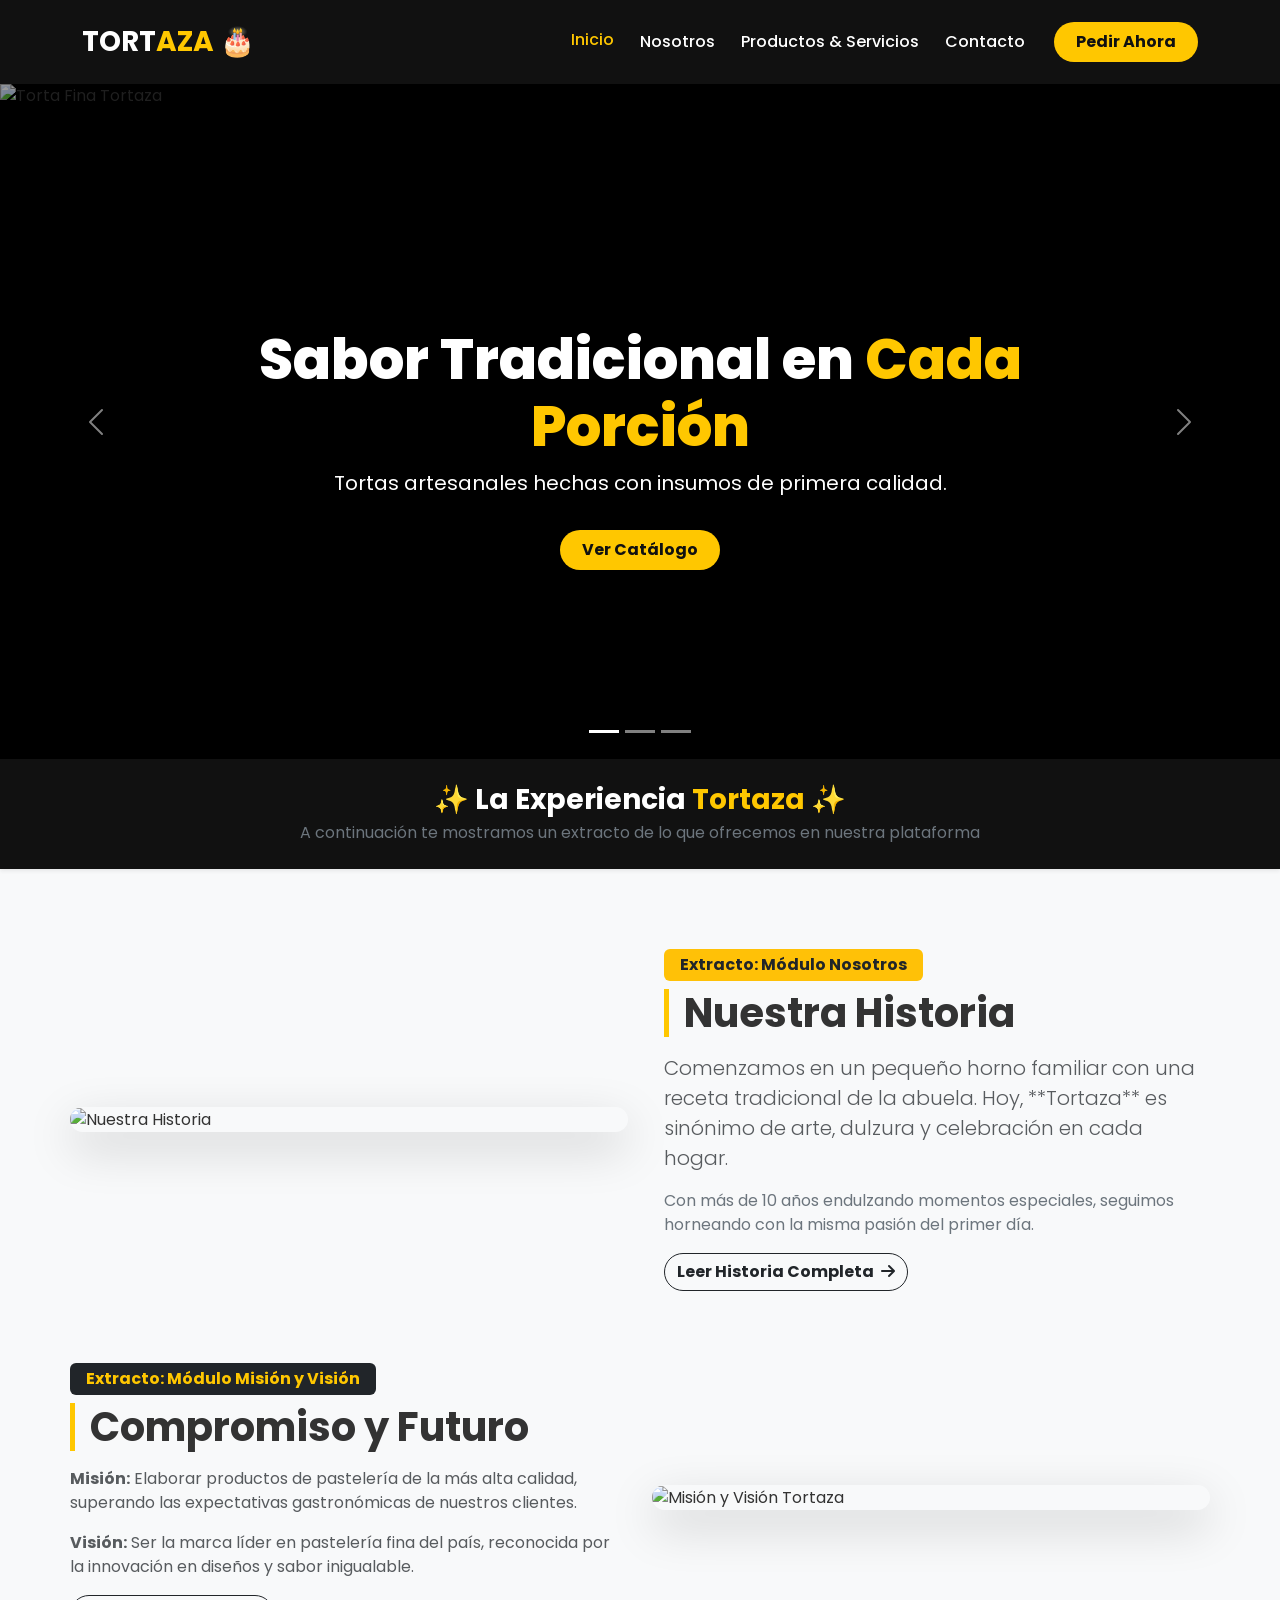
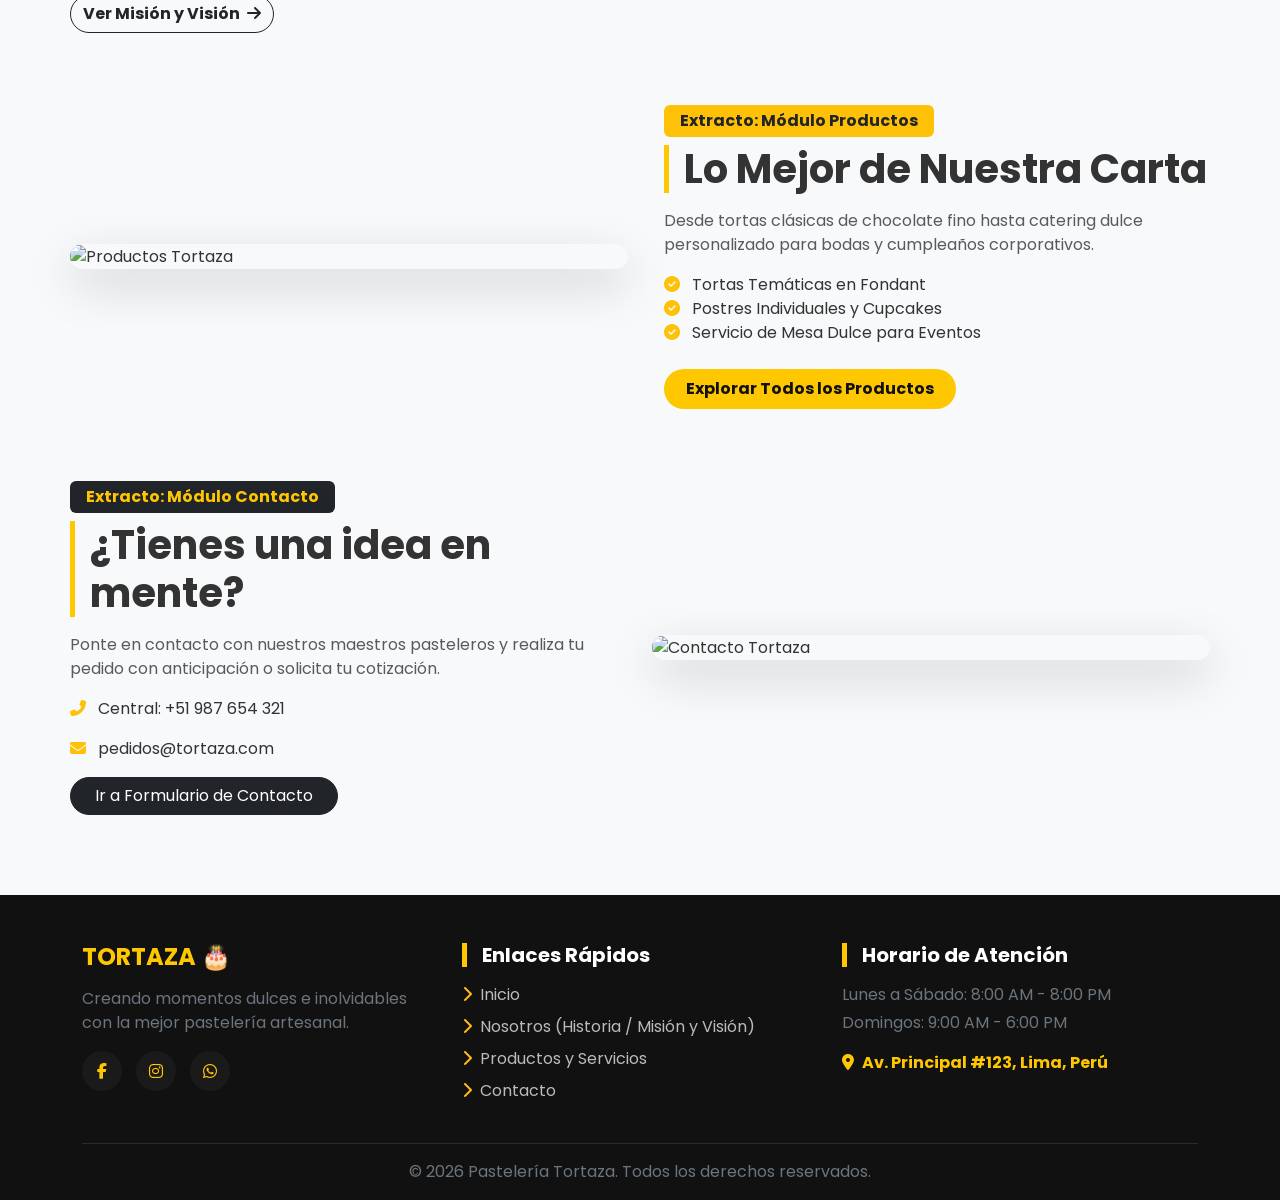
==== index.html @ 7894d1cf "Add files via upload" ====
<!DOCTYPE html>
<html lang="es">
<head>
    <meta charset="UTF-8">
    <meta name="viewport" content="width=device-width, initial-scale=1.0">
    <title>Pastelería Tortaza | Inicio</title>
    <!-- Bootstrap 5 CSS -->
    <link href="https://cdn.jsdelivr.net/npm/bootstrap@5.3.0/dist/css/bootstrap.min.css" rel="stylesheet">
    <!-- FontAwesome para Íconos -->
    <link rel="stylesheet" href="https://cdnjs.cloudflare.com/ajax/libs/font-awesome/6.4.0/css/all.min.css">
    <!-- Google Fonts -->
    <link href="https://fonts.googleapis.com/css2?family=Poppins:wght@300;400;600;700;800&display=swap" rel="stylesheet">
    <!-- Estilos Propios -->
    <link rel="stylesheet" href="css/styles.css">
</head>
<body>

    <!-- ================= HEADER / NAVBAR ================= -->
    <header class="sticky-top">
        <nav class="navbar navbar-expand-lg navbar-dark bg-tortaza-dark py-3 shadow">
            <div class="container">
                <a class="navbar-brand fw-bold fs-3" href="index.html">
                    TORT<span>AZA</span> 🎂
                </a>
                <button class="navbar-toggler" type="button" data-bs-toggle="collapse" data-bs-target="#navbarNav">
                    <span class="navbar-toggler-icon"></span>
                </button>
                <div class="collapse navbar-collapse" id="navbarNav">
                    <ul class="navbar-nav ms-auto align-items-center">
                        <li class="nav-item"><a class="nav-link active" href="index.html">Inicio</a></li>
                        <li class="nav-item"><a class="nav-link" href="nosotros.html">Nosotros</a></li>
                        <li class="nav-item"><a class="nav-link" href="productos.html">Productos & Servicios</a></li>
                        <li class="nav-item"><a class="nav-link" href="contacto.html">Contacto</a></li>
                        <li class="nav-item ms-lg-3 mt-2 mt-lg-0">
                            <a class="btn btn-tortaza-yellow" href="contacto.html">Pedir Ahora</a>
                        </li>
                    </ul>
                </div>
            </div>
        </nav>
    </header>

    <!-- ================= CARRUSEL PRINCIPAL ================= -->
    <section id="carruselPrincipal">
        <div id="heroCarousel" class="carousel slide carousel-fade" data-bs-ride="carousel">
            <div class="carousel-indicators">
                <button type="button" data-bs-target="#heroCarousel" data-bs-slide-to="0" class="active"></button>
                <button type="button" data-bs-target="#heroCarousel" data-bs-slide-to="1"></button>
                <button type="button" data-bs-target="#heroCarousel" data-bs-slide-to="2"></button>
            </div>
            <div class="carousel-inner">
                <!-- Slide 1 -->
                <div class="carousel-item active">
                    <img src="https://images.unsplash.com/photo-1578985545062-69928b1d9587?auto=format&fit=crop&w=1200&q=80" class="d-block w-100" alt="Torta Fina Tortaza">
                    <div class="carousel-caption d-none d-md-block">
                        <h1 class="animate__animated animate__fadeInDown">Sabor Tradicional en <span class="text-yellow">Cada Porción</span></h1>
                        <p class="fs-5">Tortas artesanales hechas con insumos de primera calidad.</p>
                        <a href="productos.html" class="btn btn-tortaza-yellow mt-3">Ver Catálogo</a>
                    </div>
                </div>
                <!-- Slide 2 -->
                <div class="carousel-item">
                    <img src="https://images.unsplash.com/photo-1535141192574-5d4897c13136?auto=format&fit=crop&w=1200&q=80" class="d-block w-100" alt="Diseños Personalizados">
                    <div class="carousel-caption d-none d-md-block">
                        <h1>Tortas <span class="text-yellow">Personalizadas</span></h1>
                        <p class="fs-5">Hacemos realidad el diseño que imaginas para tus eventos.</p>
                        <a href="contacto.html" class="btn btn-tortaza-yellow mt-3">Cotizar Evento</a>
                    </div>
                </div>
                <!-- Slide 3 -->
                <div class="carousel-item">
                    <img src="https://images.unsplash.com/photo-1587314168485-3236d6710814?auto=format&fit=crop&w=1200&q=80" class="d-block w-100" alt="Postres y Cupcakes">
                    <div class="carousel-caption d-none d-md-block">
                        <h1>Postres & <span class="text-yellow">Cupcakes</span></h1>
                        <p class="fs-5">El toque dulce perfecto para tus reuniones de cada día.</p>
                        <a href="productos.html" class="btn btn-tortaza-yellow mt-3">Descubrir Más</a>
                    </div>
                </div>
            </div>
            <button class="carousel-control-prev" type="button" data-bs-target="#heroCarousel" data-bs-slide="prev">
                <span class="carousel-control-prev-icon"></span>
            </button>
            <button class="carousel-control-next" type="button" data-bs-target="#heroCarousel" data-bs-slide-next">
                <span class="carousel-control-next-icon"></span>
            </button>
        </div>
    </section>

    <!-- ================= TRANSICIÓN MEDIA / RESUMEN GENERAL ================= -->
    <section class="bg-tortaza-dark text-white py-4 shadow-sm">
        <div class="container text-center">
            <h3 class="fw-bold mb-1">✨ La Experiencia <span class="text-yellow">Tortaza</span> ✨</h3>
            <p class="m-0 text-secondary">A continuación te mostramos un extracto de lo que ofrecemos en nuestra plataforma</p>
        </div>
    </section>

    <!-- ================= RESUMEN DE MÓDULOS (IMAGEN/TEXTO INTERCALADO) ================= -->
    <main class="container section-padding">

        <!-- EXTRACTO 1: NOSOTROS - HISTORIA (Imagen Izquierda - Texto Derecha) -->
        <section class="row align-items-center mb-5 pb-4">
            <div class="col-md-6 mb-4 mb-md-0">
                <div class="img-hover-zoom shadow-lg">
                    <img src="https://images.unsplash.com/photo-1556911220-e15b29be8c8f?auto=format&fit=crop&w=800&q=80" alt="Nuestra Historia" class="img-fluid w-100 rounded">
                </div>
            </div>
            <div class="col-md-6 ps-md-4">
                <span class="badge bg-warning text-dark mb-2 px-3 py-2 fs-6">Extracto: Módulo Nosotros</span>
                <h2 class="fw-bold display-6 border-yellow-left">Nuestra Historia</h2>
                <p class="lead mt-3 text-muted">Comenzamos en un pequeño horno familiar con una receta tradicional de la abuela. Hoy, **Tortaza** es sinónimo de arte, dulzura y celebración en cada hogar.</p>
                <p class="text-secondary">Con más de 10 años endulzando momentos especiales, seguimos horneando con la misma pasión del primer día.</p>
                <a href="nosotros.html" class="btn btn-outline-dark fw-bold rounded-pill">Leer Historia Completa <i class="fas fa-arrow-right ms-1"></i></a>
            </div>
        </section>

        <!-- EXTRACTO 2: NOSOTROS - MISIÓN Y VISIÓN (Texto Izquierda - Imagen Derecha) -->
        <section class="row align-items-center mb-5 pb-4 flex-column-reverse flex-md-row">
            <div class="col-md-6 pe-md-4">
                <span class="badge bg-dark text-yellow mb-2 px-3 py-2 fs-6">Extracto: Módulo Misión y Visión</span>
                <h2 class="fw-bold display-6 border-yellow-left">Compromiso y Futuro</h2>
                <p class="mt-3 text-muted"><strong>Misión:</strong> Elaborar productos de pastelería de la más alta calidad, superando las expectativas gastronómicas de nuestros clientes.</p>
                <p class="text-muted"><strong>Visión:</strong> Ser la marca líder en pastelería fina del país, reconocida por la innovación en diseños y sabor inigualable.</p>
                <a href="nosotros.html#mision-vision" class="btn btn-outline-dark fw-bold rounded-pill">Ver Misión y Visión <i class="fas fa-arrow-right ms-1"></i></a>
            </div>
            <div class="col-md-6 mb-4 mb-md-0">
                <div class="img-hover-zoom shadow-lg">
                    <img src="https://images.unsplash.com/photo-1517433670267-08bbd4be890f?auto=format&fit=crop&w=800&q=80" alt="Misión y Visión Tortaza" class="img-fluid w-100 rounded">
                </div>
            </div>
        </section>

        <!-- EXTRACTO 3: PRODUCTOS Y SERVICIOS (Imagen Izquierda - Texto Derecha) -->
        <section class="row align-items-center mb-5 pb-4">
            <div class="col-md-6 mb-4 mb-md-0">
                <div class="img-hover-zoom shadow-lg">
                    <img src="https://images.unsplash.com/photo-1606313564200-e75d5e30476c?auto=format&fit=crop&w=800&q=80" alt="Productos Tortaza" class="img-fluid w-100 rounded">
                </div>
            </div>
            <div class="col-md-6 ps-md-4">
                <span class="badge bg-warning text-dark mb-2 px-3 py-2 fs-6">Extracto: Módulo Productos</span>
                <h2 class="fw-bold display-6 border-yellow-left">Lo Mejor de Nuestra Carta</h2>
                <p class="mt-3 text-muted">Desde tortas clásicas de chocolate fino hasta catering dulce personalizado para bodas y cumpleaños corporativos.</p>
                <ul class="list-unstyled mb-4">
                    <li><i class="fas fa-check-circle text-warning me-2"></i> Tortas Temáticas en Fondant</li>
                    <li><i class="fas fa-check-circle text-warning me-2"></i> Postres Individuales y Cupcakes</li>
                    <li><i class="fas fa-check-circle text-warning me-2"></i> Servicio de Mesa Dulce para Eventos</li>
                </ul>
                <a href="productos.html" class="btn btn-tortaza-yellow">Explorar Todos los Productos</a>
            </div>
        </section>

        <!-- EXTRACTO 4: CONTACTO (Texto Izquierda - Imagen Derecha) -->
        <section class="row align-items-center flex-column-reverse flex-md-row">
            <div class="col-md-6 pe-md-4">
                <span class="badge bg-dark text-yellow mb-2 px-3 py-2 fs-6">Extracto: Módulo Contacto</span>
                <h2 class="fw-bold display-6 border-yellow-left">¿Tienes una idea en mente?</h2>
                <p class="mt-3 text-muted">Ponte en contacto con nuestros maestros pasteleros y realiza tu pedido con anticipación o solicita tu cotización.</p>
                <p><i class="fas fa-phone-alt text-warning me-2"></i> Central: +51 987 654 321</p>
                <p><i class="fas fa-envelope text-warning me-2"></i> pedidos@tortaza.com</p>
                <a href="contacto.html" class="btn btn-dark rounded-pill px-4">Ir a Formulario de Contacto</a>
            </div>
            <div class="col-md-6 mb-4 mb-md-0">
                <div class="img-hover-zoom shadow-lg">
                    <img src="https://images.unsplash.com/photo-1516054575922-f0b8eeadec1a?auto=format&fit=crop&w=800&q=80" alt="Contacto Tortaza" class="img-fluid w-100 rounded">
                </div>
            </div>
        </section>

    </main>

    <!-- ================= FOOTER ================= -->
    <footer class="pt-5 pb-3">
        <div class="container">
            <div class="row g-4">
                <div class="col-md-4">
                    <h4 class="fw-bold text-yellow mb-3">TORTAZA 🎂</h4>
                    <p class="text-secondary">Creando momentos dulces e inolvidables con la mejor pastelería artesanal.</p>
                    <div class="social-icons mt-3">
                        <a href="#"><i class="fab fa-facebook-f"></i></a>
                        <a href="#"><i class="fab fa-instagram"></i></a>
                        <a href="#"><i class="fab fa-whatsapp"></i></a>
                    </div>
                </div>
                <div class="col-md-4">
                    <h5 class="fw-bold mb-3 border-yellow-left">Enlaces Rápidos</h5>
                    <ul class="list-unstyled">
                        <li class="mb-2"><a href="index.html"><i class="fas fa-chevron-right me-2 text-warning"></i>Inicio</a></li>
                        <li class="mb-2"><a href="nosotros.html"><i class="fas fa-chevron-right me-2 text-warning"></i>Nosotros (Historia / Misión y Visión)</a></li>
                        <li class="mb-2"><a href="productos.html"><i class="fas fa-chevron-right me-2 text-warning"></i>Productos y Servicios</a></li>
                        <li class="mb-2"><a href="contacto.html"><i class="fas fa-chevron-right me-2 text-warning"></i>Contacto</a></li>
                    </ul>
                </div>
                <div class="col-md-4">
                    <h5 class="fw-bold mb-3 border-yellow-left">Horario de Atención</h5>
                    <p class="text-secondary mb-1">Lunes a Sábado: 8:00 AM - 8:00 PM</p>
                    <p class="text-secondary">Domingos: 9:00 AM - 6:00 PM</p>
                    <p class="text-yellow fw-bold mt-2"><i class="fas fa-map-marker-alt me-2"></i>Av. Principal #123, Lima, Perú</p>
                </div>
            </div>
            <hr class="border-secondary mt-4">
            <div class="text-center text-secondary fs-6">
                <p class="mb-0">&copy; 2026 Pastelería Tortaza. Todos los derechos reservados.</p>
            </div>
        </div>
    </footer>

    <!-- Bootstrap 5 JS Bundle -->
    <script src="https://cdn.jsdelivr.net/npm/bootstrap@5.3.0/dist/js/bootstrap.bundle.min.js"></script>
    <!-- Script Propio -->
    <script src="js/main.js"></script>
</body>
</html>
---- css/styles.css ----
/* ==========================================
   PALETA DE COLORES Y ESTILOS TORTAZA
   Negro: #111111 / #1A1A1A
   Amarillo: #FFC700 / #FFD700
   Blanco: #FFFFFF
   ========================================== */

:root {
  --tortaza-black: #111111;
  --tortaza-dark: #1a1a1a;
  --tortaza-yellow: #ffc700;
  --tortaza-yellow-hover: #e0af00;
  --tortaza-white: #ffffff;
  --tortaza-gray: #f8f9fa;
}

body {
  font-family: 'Poppins', sans-serif;
  background-color: var(--tortaza-gray);
  color: #333;
}

/* --- HEADER / NAVBAR --- */
.bg-tortaza-dark {
  background-color: var(--tortaza-black) !important;
}

.navbar-brand span {
  color: var(--tortaza-yellow);
}

.nav-link {
  color: var(--tortaza-white) !important;
  font-weight: 500;
  margin: 0 5px;
  transition: all 0.3s ease;
}

.nav-link:hover, .nav-link.active {
  color: var(--tortaza-yellow) !important;
  transform: translateY(-2px);
}

.btn-tortaza-yellow {
  background-color: var(--tortaza-yellow);
  color: var(--tortaza-black);
  font-weight: bold;
  border-radius: 25px;
  padding: 8px 22px;
  border: none;
  transition: all 0.3s ease;
}

.btn-tortaza-yellow:hover {
  background-color: var(--tortaza-yellow-hover);
  color: var(--tortaza-black);
  transform: scale(1.05);
  box-shadow: 0 5px 15px rgba(255, 199, 0, 0.4);
}

/* --- CARRUSEL --- */
.carousel-item {
  height: 75vh;
  min-height: 450px;
  background: #000;
}

.carousel-item img {
  height: 100%;
  object-fit: cover;
  opacity: 0.65;
}

.carousel-caption {
  bottom: 25%;
  z-index: 10;
}

.carousel-caption h1 {
  font-size: 3.5rem;
  font-weight: 800;
  color: var(--tortaza-white);
  text-shadow: 2px 2px 8px rgba(0,0,0,0.8);
}

.text-yellow {
  color: var(--tortaza-yellow) !important;
}

/* --- SECCIONES Y TRANSICIONES --- */
.section-padding {
  padding: 80px 0;
}

/* Transición suave para las tarjetas y contenedores */
.transition-card {
  transition: all 0.4s cubic-bezier(0.175, 0.885, 0.32, 1.275);
  border: none;
  border-radius: 15px;
  overflow: hidden;
}

.transition-card:hover {
  transform: translateY(-10px);
  box-shadow: 0 15px 30px rgba(0,0,0,0.15) !important;
}

/* Animación de zoom en imágenes */
.img-hover-zoom {
  overflow: hidden;
  border-radius: 15px;
}

.img-hover-zoom img {
  transition: transform 0.5s ease;
}

.img-hover-zoom:hover img {
  transform: scale(1.08);
}

/* Borde amarillo decorativo */
.border-yellow-left {
  border-left: 5px solid var(--tortaza-yellow);
  padding-left: 15px;
}

/* --- FOOTER --- */
footer {
  background-color: var(--tortaza-black);
  color: var(--tortaza-white);
}

footer a {
  color: #bbb;
  text-decoration: none;
  transition: color 0.3s ease;
}

footer a:hover {
  color: var(--tortaza-yellow);
}

.social-icons a {
  display: inline-flex;
  align-items: center;
  justify-content: center;
  width: 40px;
  height: 40px;
  border-radius: 50%;
  background: var(--tortaza-dark);
  color: var(--tortaza-yellow);
  margin-right: 10px;
  transition: all 0.3s ease;
}

.social-icons a:hover {
  background: var(--tortaza-yellow);
  color: var(--tortaza-black);
  transform: translateY(-3px);
}
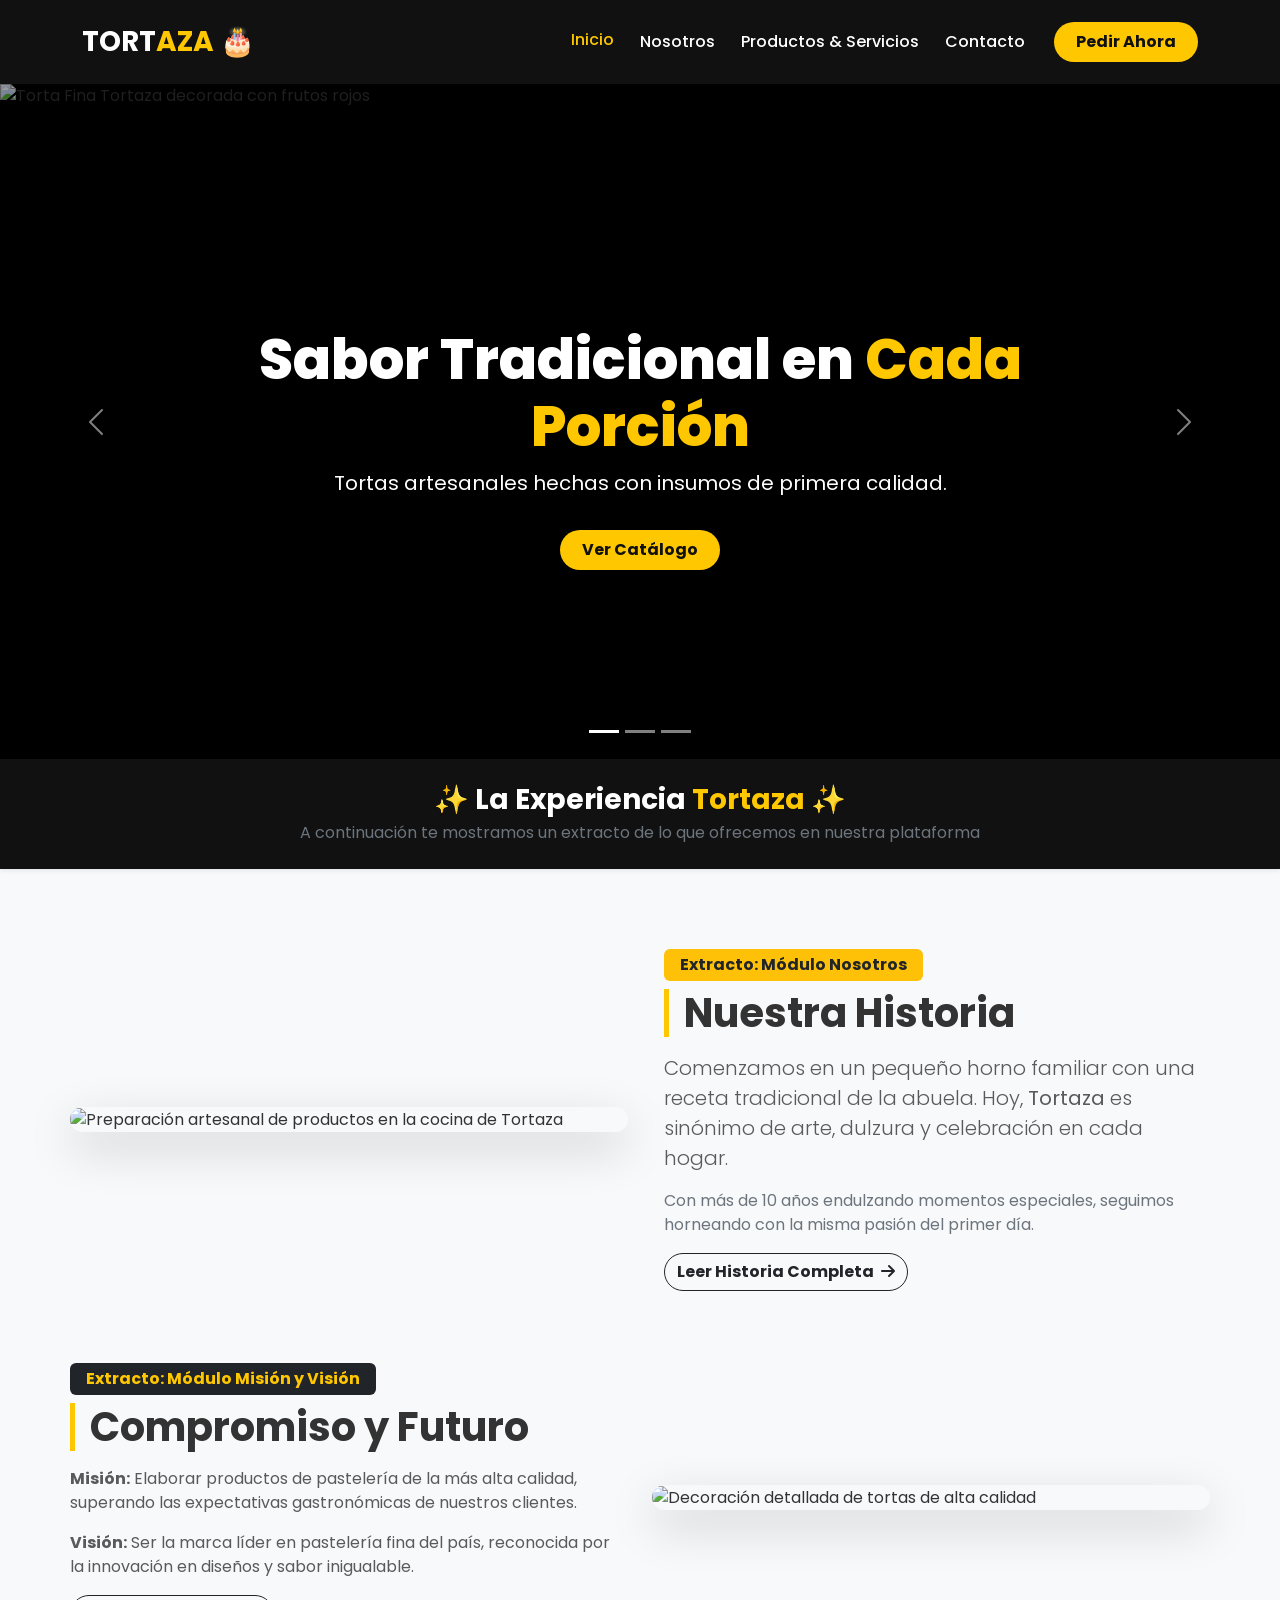
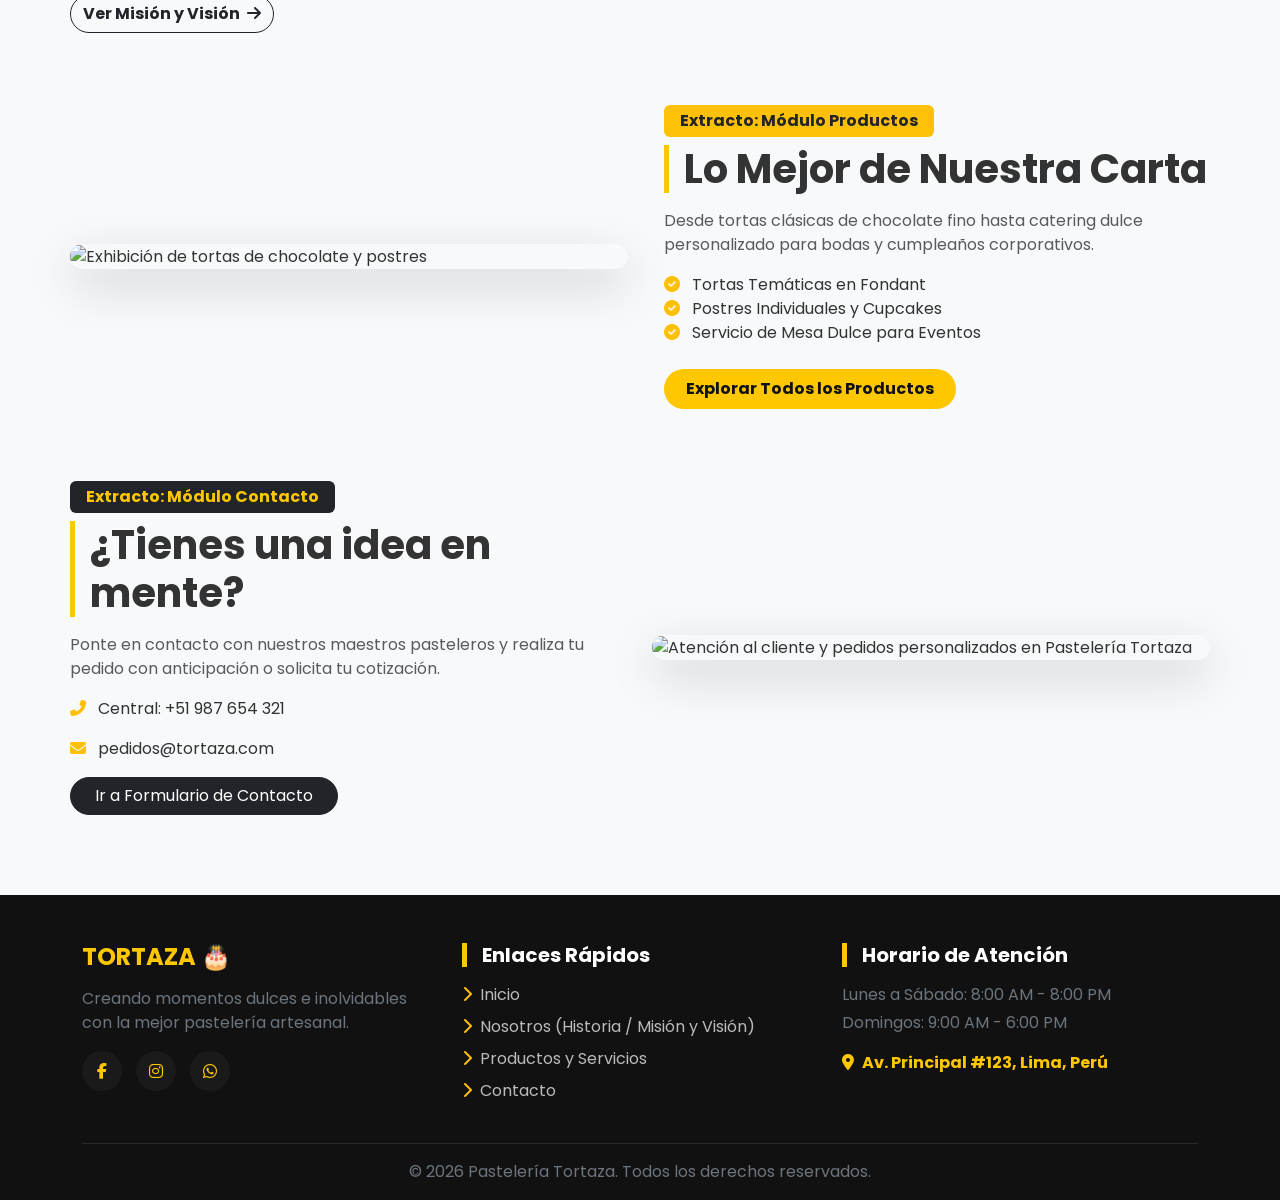
==== commit a6ba0f00: "Enhance HTML structure with meta tags and ARIA attributes Added meta description and preconnect link" ====
--- a/index.html
+++ b/index.html
@@ -3,7 +3,13 @@
 <head>
     <meta charset="UTF-8">
     <meta name="viewport" content="width=device-width, initial-scale=1.0">
+    <meta name="description" content="Pastelería Tortaza - Tortas artesanales, postres personalizados y catering dulce para todo tipo de eventos en Lima, Perú.">
     <title>Pastelería Tortaza | Inicio</title>
+    
+    <!-- Preconnect para optimizar fuentes -->
+    <link rel="preconnect" href="https://fonts.googleapis.com">
+    <link rel="preconnect" href="https://fonts.gstatic.com" crossorigin>
+    
     <!-- Bootstrap 5 CSS -->
     <link href="https://cdn.jsdelivr.net/npm/bootstrap@5.3.0/dist/css/bootstrap.min.css" rel="stylesheet">
     <!-- FontAwesome para Íconos -->
@@ -17,17 +23,17 @@
 
     <!-- ================= HEADER / NAVBAR ================= -->
     <header class="sticky-top">
-        <nav class="navbar navbar-expand-lg navbar-dark bg-tortaza-dark py-3 shadow">
+        <nav class="navbar navbar-expand-lg navbar-dark bg-tortaza-dark py-3 shadow" aria-label="Navegación principal">
             <div class="container">
                 <a class="navbar-brand fw-bold fs-3" href="index.html">
                     TORT<span>AZA</span> 🎂
                 </a>
-                <button class="navbar-toggler" type="button" data-bs-toggle="collapse" data-bs-target="#navbarNav">
+                <button class="navbar-toggler" type="button" data-bs-toggle="collapse" data-bs-target="#navbarNav" aria-controls="navbarNav" aria-expanded="false" aria-label="Navegación de palanca">
                     <span class="navbar-toggler-icon"></span>
                 </button>
                 <div class="collapse navbar-collapse" id="navbarNav">
                     <ul class="navbar-nav ms-auto align-items-center">
-                        <li class="nav-item"><a class="nav-link active" href="index.html">Inicio</a></li>
+                        <li class="nav-item"><a class="nav-link active" aria-current="page" href="index.html">Inicio</a></li>
                         <li class="nav-item"><a class="nav-link" href="nosotros.html">Nosotros</a></li>
                         <li class="nav-item"><a class="nav-link" href="productos.html">Productos & Servicios</a></li>
                         <li class="nav-item"><a class="nav-link" href="contacto.html">Contacto</a></li>
@@ -44,14 +50,14 @@
     <section id="carruselPrincipal">
         <div id="heroCarousel" class="carousel slide carousel-fade" data-bs-ride="carousel">
             <div class="carousel-indicators">
-                <button type="button" data-bs-target="#heroCarousel" data-bs-slide-to="0" class="active"></button>
-                <button type="button" data-bs-target="#heroCarousel" data-bs-slide-to="1"></button>
-                <button type="button" data-bs-target="#heroCarousel" data-bs-slide-to="2"></button>
+                <button type="button" data-bs-target="#heroCarousel" data-bs-slide-to="0" class="active" aria-current="true" aria-label="Diapositiva 1"></button>
+                <button type="button" data-bs-target="#heroCarousel" data-bs-slide-to="1" aria-label="Diapositiva 2"></button>
+                <button type="button" data-bs-target="#heroCarousel" data-bs-slide-to="2" aria-label="Diapositiva 3"></button>
             </div>
             <div class="carousel-inner">
                 <!-- Slide 1 -->
                 <div class="carousel-item active">
-                    <img src="https://images.unsplash.com/photo-1578985545062-69928b1d9587?auto=format&fit=crop&w=1200&q=80" class="d-block w-100" alt="Torta Fina Tortaza">
+                    <img src="https://images.unsplash.com/photo-1578985545062-69928b1d9587?auto=format&fit=crop&w=1200&q=80" width="1200" height="600" class="d-block w-100" alt="Torta Fina Tortaza decorada con frutos rojos">
                     <div class="carousel-caption d-none d-md-block">
                         <h1 class="animate__animated animate__fadeInDown">Sabor Tradicional en <span class="text-yellow">Cada Porción</span></h1>
                         <p class="fs-5">Tortas artesanales hechas con insumos de primera calidad.</p>
@@ -60,7 +66,7 @@
                 </div>
                 <!-- Slide 2 -->
                 <div class="carousel-item">
-                    <img src="https://images.unsplash.com/photo-1535141192574-5d4897c13136?auto=format&fit=crop&w=1200&q=80" class="d-block w-100" alt="Diseños Personalizados">
+                    <img src="https://images.unsplash.com/photo-1535141192574-5d4897c13136?auto=format&fit=crop&w=1200&q=80" width="1200" height="600" loading="lazy" class="d-block w-100" alt="Diseños de tortas personalizadas para eventos">
                     <div class="carousel-caption d-none d-md-block">
                         <h1>Tortas <span class="text-yellow">Personalizadas</span></h1>
                         <p class="fs-5">Hacemos realidad el diseño que imaginas para tus eventos.</p>
@@ -69,7 +75,7 @@
                 </div>
                 <!-- Slide 3 -->
                 <div class="carousel-item">
-                    <img src="https://images.unsplash.com/photo-1587314168485-3236d6710814?auto=format&fit=crop&w=1200&q=80" class="d-block w-100" alt="Postres y Cupcakes">
+                    <img src="https://images.unsplash.com/photo-1587314168485-3236d6710814?auto=format&fit=crop&w=1200&q=80" width="1200" height="600" loading="lazy" class="d-block w-100" alt="Variedad de postres y cupcakes decorados">
                     <div class="carousel-caption d-none d-md-block">
                         <h1>Postres & <span class="text-yellow">Cupcakes</span></h1>
                         <p class="fs-5">El toque dulce perfecto para tus reuniones de cada día.</p>
@@ -77,11 +83,11 @@
                     </div>
                 </div>
             </div>
-            <button class="carousel-control-prev" type="button" data-bs-target="#heroCarousel" data-bs-slide="prev">
-                <span class="carousel-control-prev-icon"></span>
+            <button class="carousel-control-prev" type="button" data-bs-target="#heroCarousel" data-bs-slide="prev" aria-label="Anterior">
+                <span class="carousel-control-prev-icon" aria-hidden="true"></span>
             </button>
-            <button class="carousel-control-next" type="button" data-bs-target="#heroCarousel" data-bs-slide-next">
-                <span class="carousel-control-next-icon"></span>
+            <button class="carousel-control-next" type="button" data-bs-target="#heroCarousel" data-bs-slide-next" aria-label="Siguiente">
+                <span class="carousel-control-next-icon" aria-hidden="true"></span>
             </button>
         </div>
     </section>
@@ -101,15 +107,15 @@
         <section class="row align-items-center mb-5 pb-4">
             <div class="col-md-6 mb-4 mb-md-0">
                 <div class="img-hover-zoom shadow-lg">
-                    <img src="https://images.unsplash.com/photo-1556911220-e15b29be8c8f?auto=format&fit=crop&w=800&q=80" alt="Nuestra Historia" class="img-fluid w-100 rounded">
+                    <img src="https://images.unsplash.com/photo-1556911220-e15b29be8c8f?auto=format&fit=crop&w=800&q=80" width="800" height="533" loading="lazy" alt="Preparación artesanal de productos en la cocina de Tortaza" class="img-fluid w-100 rounded">
                 </div>
             </div>
             <div class="col-md-6 ps-md-4">
                 <span class="badge bg-warning text-dark mb-2 px-3 py-2 fs-6">Extracto: Módulo Nosotros</span>
                 <h2 class="fw-bold display-6 border-yellow-left">Nuestra Historia</h2>
-                <p class="lead mt-3 text-muted">Comenzamos en un pequeño horno familiar con una receta tradicional de la abuela. Hoy, **Tortaza** es sinónimo de arte, dulzura y celebración en cada hogar.</p>
+                <p class="lead mt-3 text-muted">Comenzamos en un pequeño horno familiar con una receta tradicional de la abuela. Hoy, <strong>Tortaza</strong> es sinónimo de arte, dulzura y celebración en cada hogar.</p>
                 <p class="text-secondary">Con más de 10 años endulzando momentos especiales, seguimos horneando con la misma pasión del primer día.</p>
-                <a href="nosotros.html" class="btn btn-outline-dark fw-bold rounded-pill">Leer Historia Completa <i class="fas fa-arrow-right ms-1"></i></a>
+                <a href="nosotros.html" class="btn btn-outline-dark fw-bold rounded-pill">Leer Historia Completa <i class="fas fa-arrow-right ms-1" aria-hidden="true"></i></a>
             </div>
         </section>
 
@@ -120,11 +126,11 @@
                 <h2 class="fw-bold display-6 border-yellow-left">Compromiso y Futuro</h2>
                 <p class="mt-3 text-muted"><strong>Misión:</strong> Elaborar productos de pastelería de la más alta calidad, superando las expectativas gastronómicas de nuestros clientes.</p>
                 <p class="text-muted"><strong>Visión:</strong> Ser la marca líder en pastelería fina del país, reconocida por la innovación en diseños y sabor inigualable.</p>
-                <a href="nosotros.html#mision-vision" class="btn btn-outline-dark fw-bold rounded-pill">Ver Misión y Visión <i class="fas fa-arrow-right ms-1"></i></a>
-            </div>
-            <div class="col-md-6 mb-4 mb-md-0">
-                <div class="img-hover-zoom shadow-lg">
-                    <img src="https://images.unsplash.com/photo-1517433670267-08bbd4be890f?auto=format&fit=crop&w=800&q=80" alt="Misión y Visión Tortaza" class="img-fluid w-100 rounded">
+                <a href="nosotros.html#mision-vision" class="btn btn-outline-dark fw-bold rounded-pill">Ver Misión y Visión <i class="fas fa-arrow-right ms-1" aria-hidden="true"></i></a>
+            </div>
+            <div class="col-md-6 mb-4 mb-md-0">
+                <div class="img-hover-zoom shadow-lg">
+                    <img src="https://images.unsplash.com/photo-1517433670267-08bbd4be890f?auto=format&fit=crop&w=800&q=80" width="800" height="533" loading="lazy" alt="Decoración detallada de tortas de alta calidad" class="img-fluid w-100 rounded">
                 </div>
             </div>
         </section>
@@ -133,7 +139,7 @@
         <section class="row align-items-center mb-5 pb-4">
             <div class="col-md-6 mb-4 mb-md-0">
                 <div class="img-hover-zoom shadow-lg">
-                    <img src="https://images.unsplash.com/photo-1606313564200-e75d5e30476c?auto=format&fit=crop&w=800&q=80" alt="Productos Tortaza" class="img-fluid w-100 rounded">
+                    <img src="https://images.unsplash.com/photo-1606313564200-e75d5e30476c?auto=format&fit=crop&w=800&q=80" width="800" height="533" loading="lazy" alt="Exhibición de tortas de chocolate y postres" class="img-fluid w-100 rounded">
                 </div>
             </div>
             <div class="col-md-6 ps-md-4">
@@ -141,9 +147,9 @@
                 <h2 class="fw-bold display-6 border-yellow-left">Lo Mejor de Nuestra Carta</h2>
                 <p class="mt-3 text-muted">Desde tortas clásicas de chocolate fino hasta catering dulce personalizado para bodas y cumpleaños corporativos.</p>
                 <ul class="list-unstyled mb-4">
-                    <li><i class="fas fa-check-circle text-warning me-2"></i> Tortas Temáticas en Fondant</li>
-                    <li><i class="fas fa-check-circle text-warning me-2"></i> Postres Individuales y Cupcakes</li>
-                    <li><i class="fas fa-check-circle text-warning me-2"></i> Servicio de Mesa Dulce para Eventos</li>
+                    <li><i class="fas fa-check-circle text-warning me-2" aria-hidden="true"></i> Tortas Temáticas en Fondant</li>
+                    <li><i class="fas fa-check-circle text-warning me-2" aria-hidden="true"></i> Postres Individuales y Cupcakes</li>
+                    <li><i class="fas fa-check-circle text-warning me-2" aria-hidden="true"></i> Servicio de Mesa Dulce para Eventos</li>
                 </ul>
                 <a href="productos.html" class="btn btn-tortaza-yellow">Explorar Todos los Productos</a>
             </div>
@@ -155,13 +161,13 @@
                 <span class="badge bg-dark text-yellow mb-2 px-3 py-2 fs-6">Extracto: Módulo Contacto</span>
                 <h2 class="fw-bold display-6 border-yellow-left">¿Tienes una idea en mente?</h2>
                 <p class="mt-3 text-muted">Ponte en contacto con nuestros maestros pasteleros y realiza tu pedido con anticipación o solicita tu cotización.</p>
-                <p><i class="fas fa-phone-alt text-warning me-2"></i> Central: +51 987 654 321</p>
-                <p><i class="fas fa-envelope text-warning me-2"></i> pedidos@tortaza.com</p>
+                <p><i class="fas fa-phone-alt text-warning me-2" aria-hidden="true"></i> Central: +51 987 654 321</p>
+                <p><i class="fas fa-envelope text-warning me-2" aria-hidden="true"></i> pedidos@tortaza.com</p>
                 <a href="contacto.html" class="btn btn-dark rounded-pill px-4">Ir a Formulario de Contacto</a>
             </div>
             <div class="col-md-6 mb-4 mb-md-0">
                 <div class="img-hover-zoom shadow-lg">
-                    <img src="https://images.unsplash.com/photo-1516054575922-f0b8eeadec1a?auto=format&fit=crop&w=800&q=80" alt="Contacto Tortaza" class="img-fluid w-100 rounded">
+                    <img src="https://images.unsplash.com/photo-1516054575922-f0b8eeadec1a?auto=format&fit=crop&w=800&q=80" width="800" height="533" loading="lazy" alt="Atención al cliente y pedidos personalizados en Pastelería Tortaza" class="img-fluid w-100 rounded">
                 </div>
             </div>
         </section>
@@ -176,25 +182,25 @@
                     <h4 class="fw-bold text-yellow mb-3">TORTAZA 🎂</h4>
                     <p class="text-secondary">Creando momentos dulces e inolvidables con la mejor pastelería artesanal.</p>
                     <div class="social-icons mt-3">
-                        <a href="#"><i class="fab fa-facebook-f"></i></a>
-                        <a href="#"><i class="fab fa-instagram"></i></a>
-                        <a href="#"><i class="fab fa-whatsapp"></i></a>
+                        <a href="#" aria-label="Facebook de Pastelería Tortaza"><i class="fab fa-facebook-f" aria-hidden="true"></i></a>
+                        <a href="#" aria-label="Instagram de Pastelería Tortaza"><i class="fab fa-instagram" aria-hidden="true"></i></a>
+                        <a href="#" aria-label="WhatsApp de Pastelería Tortaza"><i class="fab fa-whatsapp" aria-hidden="true"></i></a>
                     </div>
                 </div>
                 <div class="col-md-4">
                     <h5 class="fw-bold mb-3 border-yellow-left">Enlaces Rápidos</h5>
                     <ul class="list-unstyled">
-                        <li class="mb-2"><a href="index.html"><i class="fas fa-chevron-right me-2 text-warning"></i>Inicio</a></li>
-                        <li class="mb-2"><a href="nosotros.html"><i class="fas fa-chevron-right me-2 text-warning"></i>Nosotros (Historia / Misión y Visión)</a></li>
-                        <li class="mb-2"><a href="productos.html"><i class="fas fa-chevron-right me-2 text-warning"></i>Productos y Servicios</a></li>
-                        <li class="mb-2"><a href="contacto.html"><i class="fas fa-chevron-right me-2 text-warning"></i>Contacto</a></li>
+                        <li class="mb-2"><a href="index.html"><i class="fas fa-chevron-right me-2 text-warning" aria-hidden="true"></i>Inicio</a></li>
+                        <li class="mb-2"><a href="nosotros.html"><i class="fas fa-chevron-right me-2 text-warning" aria-hidden="true"></i>Nosotros (Historia / Misión y Visión)</a></li>
+                        <li class="mb-2"><a href="productos.html"><i class="fas fa-chevron-right me-2 text-warning" aria-hidden="true"></i>Productos y Servicios</a></li>
+                        <li class="mb-2"><a href="contacto.html"><i class="fas fa-chevron-right me-2 text-warning" aria-hidden="true"></i>Contacto</a></li>
                     </ul>
                 </div>
                 <div class="col-md-4">
                     <h5 class="fw-bold mb-3 border-yellow-left">Horario de Atención</h5>
                     <p class="text-secondary mb-1">Lunes a Sábado: 8:00 AM - 8:00 PM</p>
                     <p class="text-secondary">Domingos: 9:00 AM - 6:00 PM</p>
-                    <p class="text-yellow fw-bold mt-2"><i class="fas fa-map-marker-alt me-2"></i>Av. Principal #123, Lima, Perú</p>
+                    <p class="text-yellow fw-bold mt-2"><i class="fas fa-map-marker-alt me-2" aria-hidden="true"></i>Av. Principal #123, Lima, Perú</p>
                 </div>
             </div>
             <hr class="border-secondary mt-4">
@@ -209,4 +215,6 @@
     <!-- Script Propio -->
     <script src="js/main.js"></script>
 </body>
-</html>+</html>
+
+                    
